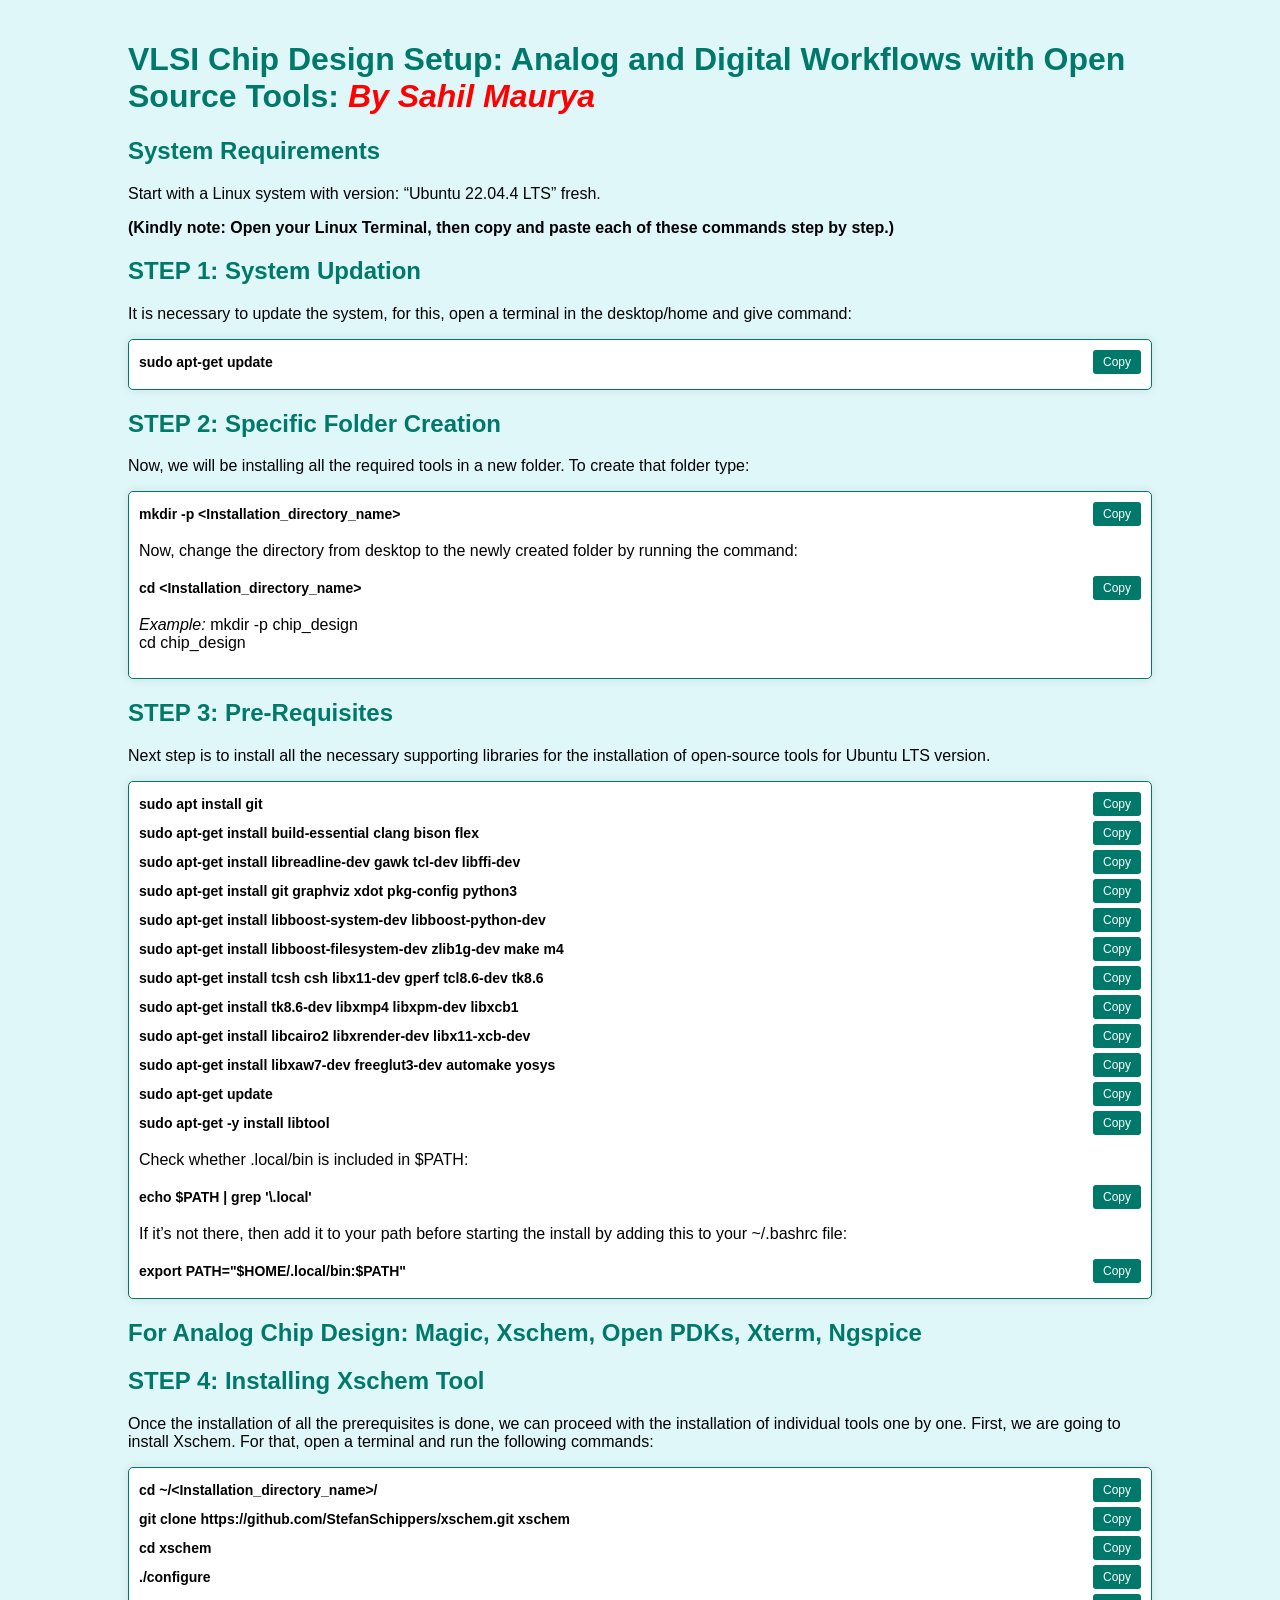
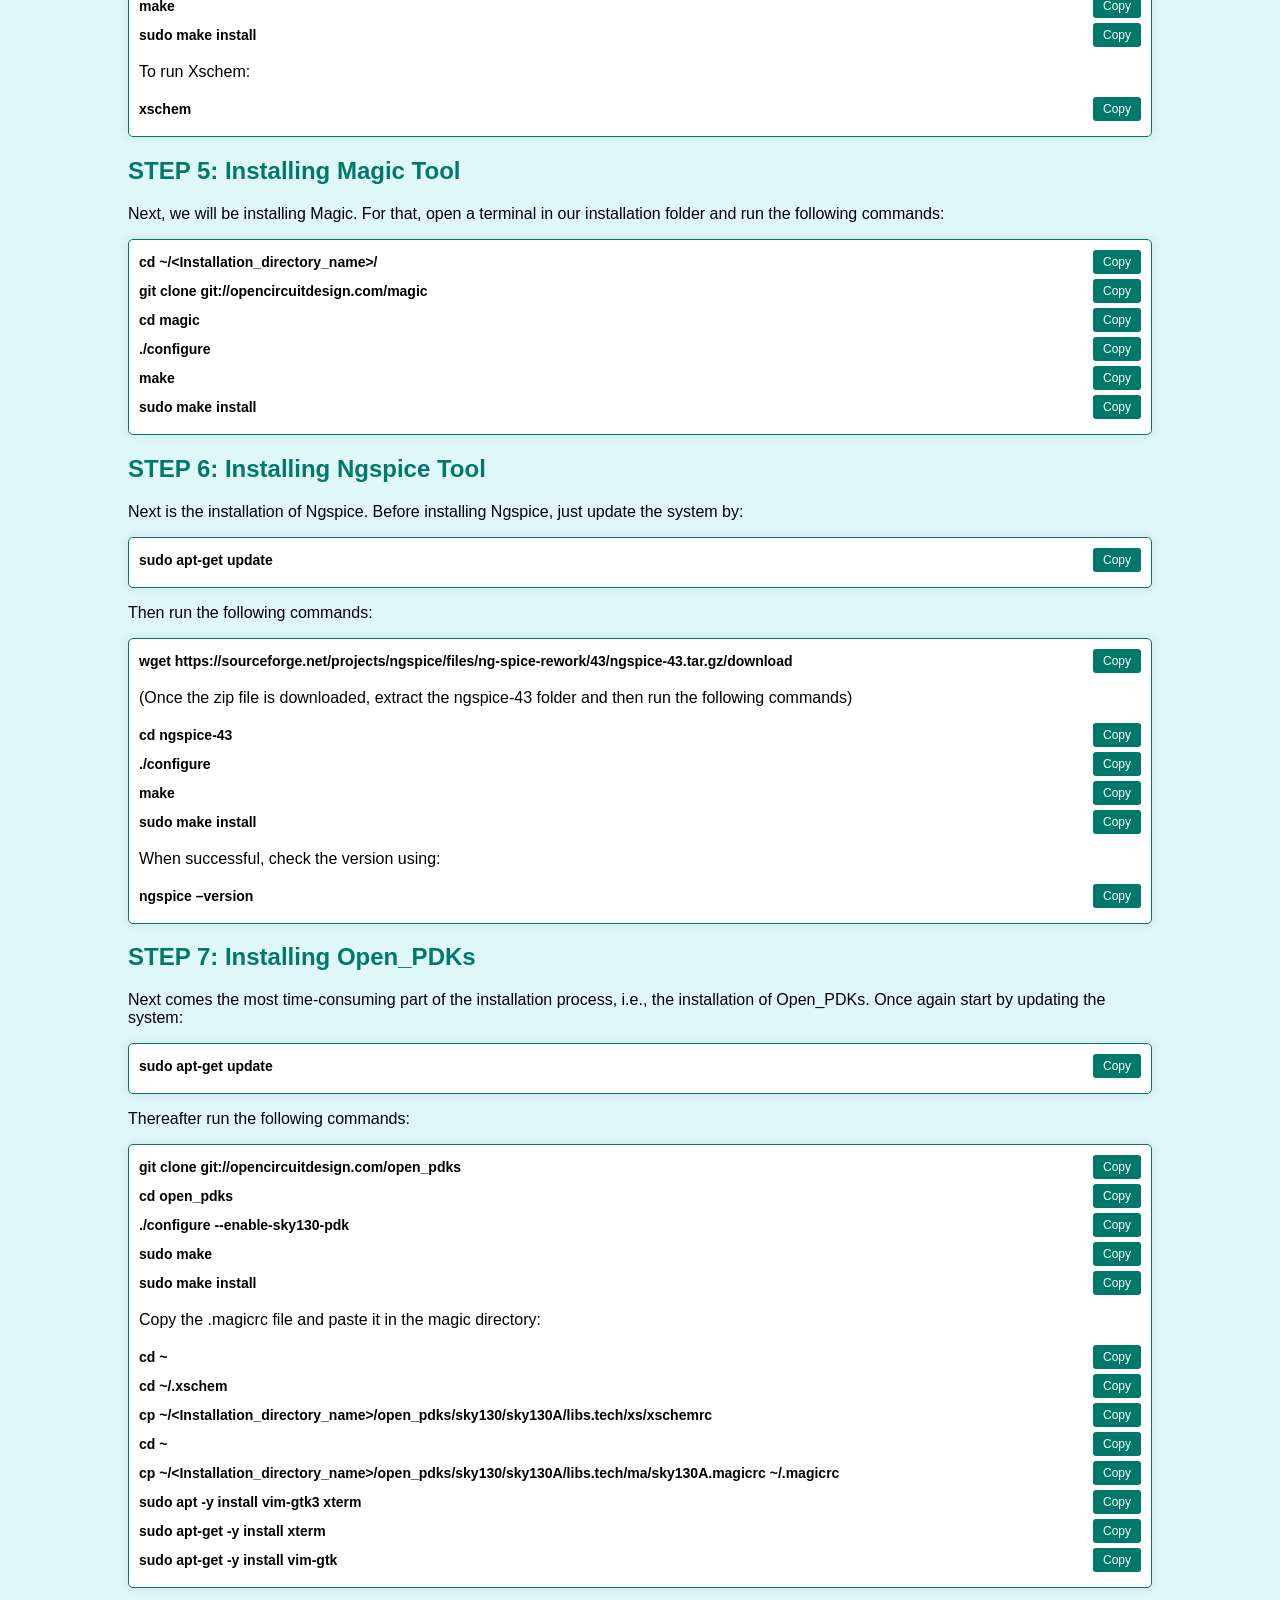
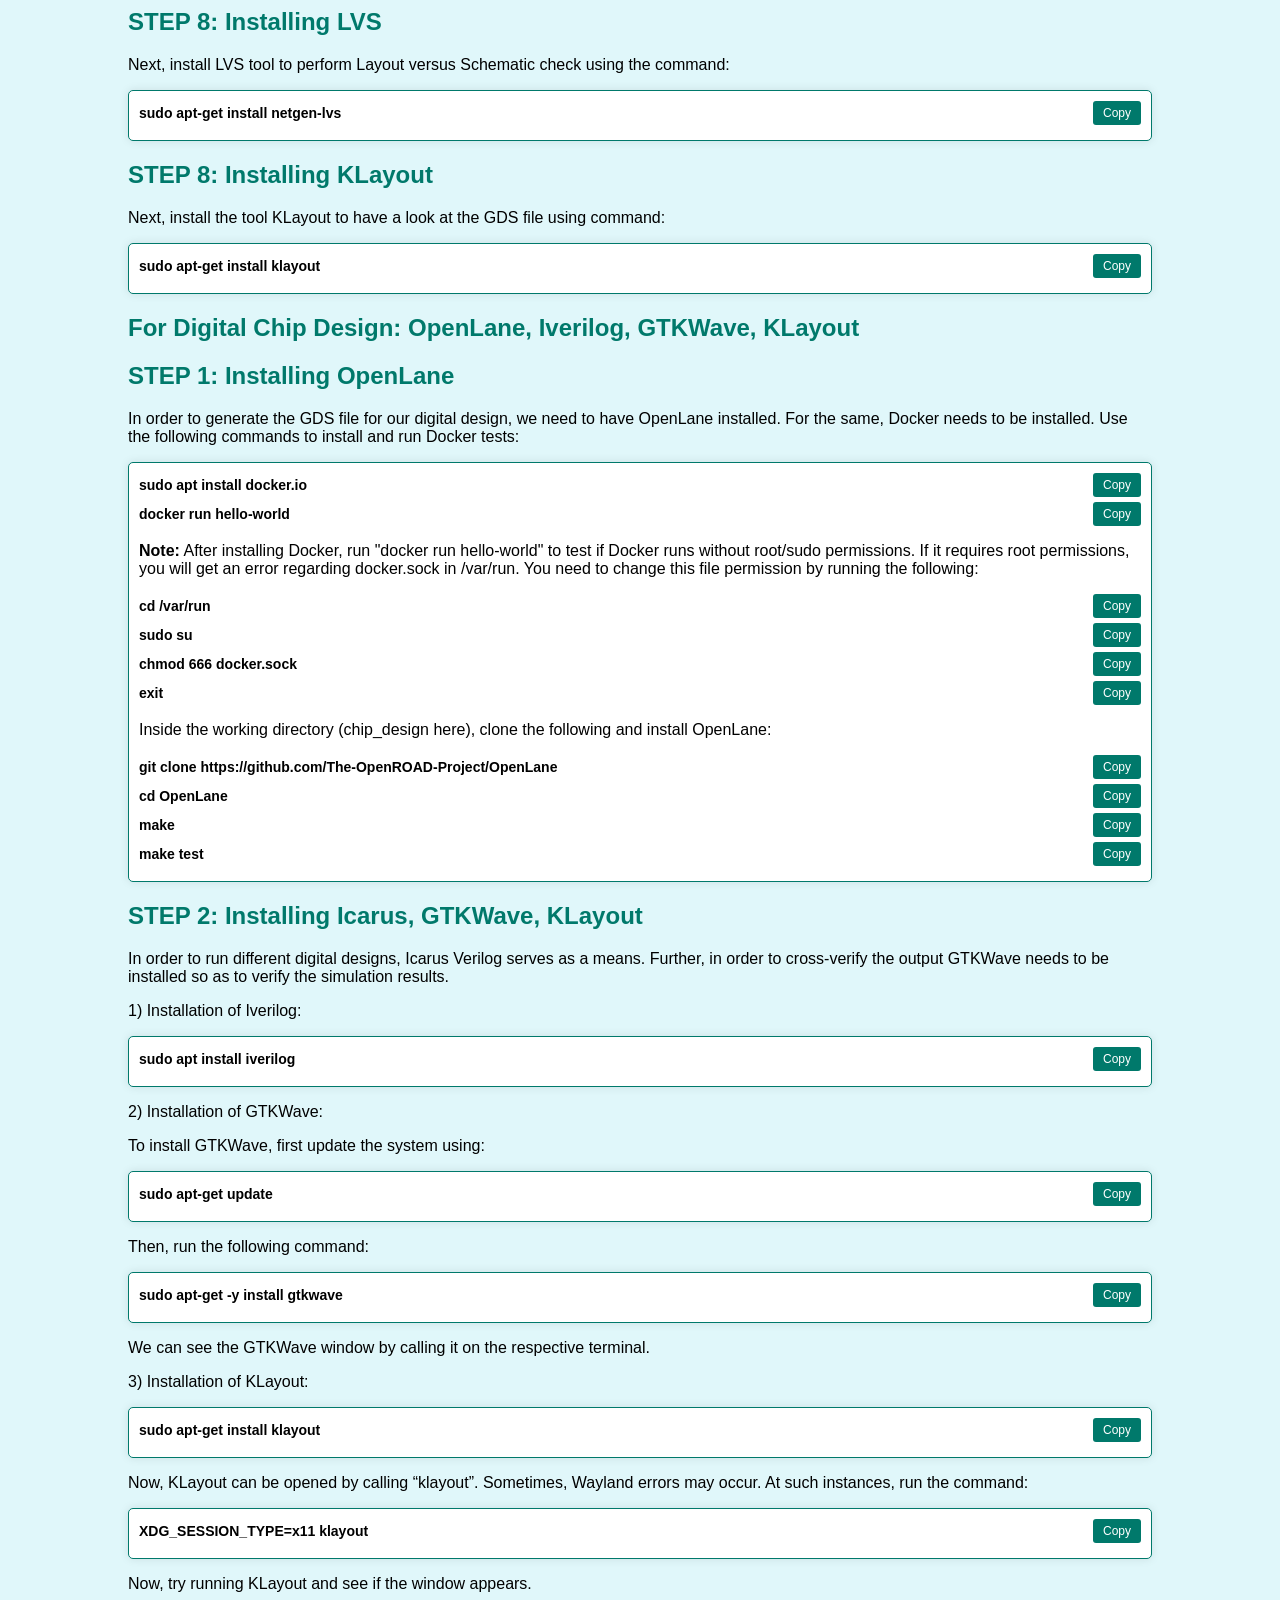
==== ChipDesign.html @ af1f770e "Add files via upload Signed-off-by: SAHIL MAURYA <120248215+sahilmaurya007@users.noreply.github.com>" ====
<!DOCTYPE html>
<html lang="en">
<head>
    <meta charset="UTF-8">
    <meta name="viewport" content="width=device-width, initial-scale=1.0">
    <title>Setup Instructions</title>
    <style>
        body {
            font-family: Arial, sans-serif;
            background-color: #e0f7fa; /* Light blue background */
            color: #000;
            margin: 0;
            padding: 0;
        }
        .container {
            width: 80%;
            margin: auto;
            padding: 20px;
        }
        h1, h2 {
            color: #00796b; /* Darker blue-green for headings */
        }
        .blackbox {
            background-color: #ffffff; /* White background for commands */
            border: 1px solid #00796b;
            border-radius: 5px;
            padding: 10px;
            margin: 10px 0;
            box-shadow: 0 0 10px rgba(0,0,0,0.1);
        }
        .command-line {
            display: flex;
            align-items: center;
            margin-bottom: 5px;
        }
        .command-line span {
            flex: 1;
            font-size: 14px; /* Font size of the commands */
        }
        .copy-btn {
            background-color: #00796b; /* Button color */
            color: #fff;
            border: none;
            border-radius: 3px;
            padding: 5px 10px;
            cursor: pointer;
            font-size: 12px;
        }
        .copy-btn:hover {
            background-color: #004d40; /* Darker blue-green on hover */
        }
    </style>
</head>
<body>
  <div class="container">
    <h1>VLSI Chip Design Setup: Analog and Digital Workflows with Open Source Tools: <span style="color: red; font-style: italic; font-weight: bold;">By Sahil Maurya</span></h1>

    <h2>System Requirements</h2>
    <p>Start with a Linux system with version: “Ubuntu 22.04.4 LTS” fresh.</p>
    <p><strong>(Kindly note: Open your Linux Terminal, then copy and paste each of these commands step by step.)</strong></p>

    <h2>STEP 1: System Updation</h2>
    <p>It is necessary to update the system, for this, open a terminal in the desktop/home and give command:</p>
    <div class="blackbox">
        <div class="command-line">
            <span><strong>sudo apt-get update</strong></span>
            <button class="copy-btn" onclick="copyToClipboard('sudo apt-get update')">Copy</button>
        </div>
    </div>

    <h2>STEP 2: Specific Folder Creation</h2>
    <p>Now, we will be installing all the required tools in a new folder. To create that folder type:</p>
    <div class="blackbox">
        <div class="command-line">
            <span><strong>mkdir -p &lt;Installation_directory_name&gt;</strong></span>
            <button class="copy-btn" onclick="copyToClipboard('mkdir -p &lt;Installation_directory_name&gt;')">Copy</button>
        </div>
        <p>Now, change the directory from desktop to the newly created folder by running the command:</p>
        <div class="command-line">
            <span><strong>cd &lt;Installation_directory_name&gt;</strong></span>
            <button class="copy-btn" onclick="copyToClipboard('cd &lt;Installation_directory_name&gt;')">Copy</button>
        </div>
        <p><em>Example:</em> mkdir -p chip_design<br>cd chip_design</p>
    </div>

    <h2>STEP 3: Pre-Requisites</h2>
    <p>Next step is to install all the necessary supporting libraries for the installation of open-source tools for Ubuntu LTS version.</p>
    <div class="blackbox">
        <div class="command-line">
            <span><strong>sudo apt install git</strong></span>
            <button class="copy-btn" onclick="copyToClipboard('sudo apt install git')">Copy</button>
        </div>
        <div class="command-line">
            <span><strong>sudo apt-get install build-essential clang bison flex</strong></span>
            <button class="copy-btn" onclick="copyToClipboard('sudo apt-get install build-essential clang bison flex')">Copy</button>
        </div>
        <div class="command-line">
            <span><strong>sudo apt-get install libreadline-dev gawk tcl-dev libffi-dev</strong></span>
            <button class="copy-btn" onclick="copyToClipboard('sudo apt-get install libreadline-dev gawk tcl-dev libffi-dev')">Copy</button>
        </div>
        <div class="command-line">
            <span><strong>sudo apt-get install git graphviz xdot pkg-config python3</strong></span>
            <button class="copy-btn" onclick="copyToClipboard('sudo apt-get install git graphviz xdot pkg-config python3')">Copy</button>
        </div>
        <div class="command-line">
            <span><strong>sudo apt-get install libboost-system-dev libboost-python-dev</strong></span>
            <button class="copy-btn" onclick="copyToClipboard('sudo apt-get install libboost-system-dev libboost-python-dev')">Copy</button>
        </div>
        <div class="command-line">
            <span><strong>sudo apt-get install libboost-filesystem-dev zlib1g-dev make m4</strong></span>
            <button class="copy-btn" onclick="copyToClipboard('sudo apt-get install libboost-filesystem-dev zlib1g-dev make m4')">Copy</button>
        </div>
        <div class="command-line">
            <span><strong>sudo apt-get install tcsh csh libx11-dev gperf tcl8.6-dev tk8.6</strong></span>
            <button class="copy-btn" onclick="copyToClipboard('sudo apt-get install tcsh csh libx11-dev gperf tcl8.6-dev tk8.6')">Copy</button>
        </div>
        <div class="command-line">
            <span><strong>sudo apt-get install tk8.6-dev libxmp4 libxpm-dev libxcb1</strong></span>
            <button class="copy-btn" onclick="copyToClipboard('sudo apt-get install tk8.6-dev libxmp4 libxpm-dev libxcb1')">Copy</button>
        </div>
        <div class="command-line">
            <span><strong>sudo apt-get install libcairo2 libxrender-dev libx11-xcb-dev</strong></span>
            <button class="copy-btn" onclick="copyToClipboard('sudo apt-get install libcairo2 libxrender-dev libx11-xcb-dev')">Copy</button>
        </div>
        <div class="command-line">
            <span><strong>sudo apt-get install libxaw7-dev freeglut3-dev automake yosys</strong></span>
            <button class="copy-btn" onclick="copyToClipboard('sudo apt-get install libxaw7-dev freeglut3-dev automake yosys')">Copy</button>
        </div>
        <div class="command-line">
            <span><strong>sudo apt-get update</strong></span>
            <button class="copy-btn" onclick="copyToClipboard('sudo apt-get update')">Copy</button>
        </div>
        <div class="command-line">
            <span><strong>sudo apt-get -y install libtool</strong></span>
            <button class="copy-btn" onclick="copyToClipboard('sudo apt-get -y install libtool')">Copy</button>
        </div>
        <p>Check whether .local/bin is included in $PATH:</p>
        <div class="command-line">
            <span><strong>echo $PATH | grep '\.local'</strong></span>
            <button class="copy-btn" onclick="copyToClipboard('echo $PATH | grep \'\\.local\'')">Copy</button>
        </div>
        <p>If it’s not there, then add it to your path before starting the install by adding this to your ~/.bashrc file:</p>
        <div class="command-line">
            <span><strong>export PATH="$HOME/.local/bin:$PATH"</strong></span>
            <button class="copy-btn" onclick="copyToClipboard('export PATH="$HOME/.local/bin:$PATH"')">Copy</button>
        </div>
    </div>

    <h2>For Analog Chip Design: Magic, Xschem, Open PDKs, Xterm, Ngspice</h2>

    <h2>STEP 4: Installing Xschem Tool</h2>
    <p>Once the installation of all the prerequisites is done, we can proceed with the installation of individual tools one by one. First, we are going to install Xschem. For that, open a terminal and run the following commands:</p>
    <div class="blackbox">
        <div class="command-line">
            <span><strong>cd ~/&lt;Installation_directory_name&gt;/</strong></span>
            <button class="copy-btn" onclick="copyToClipboard('cd ~/&lt;Installation_directory_name&gt;/')">Copy</button>
        </div>
        <div class="command-line">
            <span><strong>git clone https://github.com/StefanSchippers/xschem.git xschem</strong></span>
            <button class="copy-btn" onclick="copyToClipboard('git clone https://github.com/StefanSchippers/xschem.git xschem')">Copy</button>
        </div>
        <div class="command-line">
            <span><strong>cd xschem</strong></span>
            <button class="copy-btn" onclick="copyToClipboard('cd xschem')">Copy</button>
        </div>
        <div class="command-line">
            <span><strong>./configure</strong></span>
            <button class="copy-btn" onclick="copyToClipboard('./configure')">Copy</button>
        </div>
        <div class="command-line">
            <span><strong>make</strong></span>
            <button class="copy-btn" onclick="copyToClipboard('make')">Copy</button>
        </div>
        <div class="command-line">
            <span><strong>sudo make install</strong></span>
            <button class="copy-btn" onclick="copyToClipboard('sudo make install')">Copy</button>
        </div>
        <p>To run Xschem:</p>
        <div class="command-line">
            <span><strong>xschem</strong></span>
            <button class="copy-btn" onclick="copyToClipboard('xschem')">Copy</button>
        </div>
    </div>

    <h2>STEP 5: Installing Magic Tool</h2>
    <p>Next, we will be installing Magic. For that, open a terminal in our installation folder and run the following commands:</p>
    <div class="blackbox">
        <div class="command-line">
            <span><strong>cd ~/&lt;Installation_directory_name&gt;/</strong></span>
            <button class="copy-btn" onclick="copyToClipboard('cd ~/&lt;Installation_directory_name&gt;/')">Copy</button>
        </div>
        <div class="command-line">
            <span><strong>git clone git://opencircuitdesign.com/magic</strong></span>
            <button class="copy-btn" onclick="copyToClipboard('git clone git://opencircuitdesign.com/magic')">Copy</button>
        </div>
        <div class="command-line">
            <span><strong>cd magic</strong></span>
            <button class="copy-btn" onclick="copyToClipboard('cd magic')">Copy</button>
        </div>
        <div class="command-line">
            <span><strong>./configure</strong></span>
            <button class="copy-btn" onclick="copyToClipboard('./configure')">Copy</button>
        </div>
        <div class="command-line">
            <span><strong>make</strong></span>
            <button class="copy-btn" onclick="copyToClipboard('make')">Copy</button>
        </div>
        <div class="command-line">
            <span><strong>sudo make install</strong></span>
            <button class="copy-btn" onclick="copyToClipboard('sudo make install')">Copy</button>
        </div>
    </div>

    <h2>STEP 6: Installing Ngspice Tool</h2>
    <p>Next is the installation of Ngspice. Before installing Ngspice, just update the system by:</p>
    <div class="blackbox">
        <div class="command-line">
            <span><strong>sudo apt-get update</strong></span>
            <button class="copy-btn" onclick="copyToClipboard('sudo apt-get update')">Copy</button>
        </div>
    </div>
    <p>Then run the following commands:</p>
    <div class="blackbox">
        <div class="command-line">
            <span><strong>wget https://sourceforge.net/projects/ngspice/files/ng-spice-rework/43/ngspice-43.tar.gz/download</strong></span>
            <button class="copy-btn" onclick="copyToClipboard('wget https://sourceforge.net/projects/ngspice/files/ng-spice-rework/43/ngspice-43.tar.gz/download')">Copy</button>
        </div>
        <p>(Once the zip file is downloaded, extract the ngspice-43 folder and then run the following commands)</p>
        <div class="command-line">
            <span><strong>cd ngspice-43</strong></span>
            <button class="copy-btn" onclick="copyToClipboard('cd ngspice-43')">Copy</button>
        </div>
        <div class="command-line">
            <span><strong>./configure</strong></span>
            <button class="copy-btn" onclick="copyToClipboard('./configure')">Copy</button>
        </div>
        <div class="command-line">
            <span><strong>make</strong></span>
            <button class="copy-btn" onclick="copyToClipboard('make')">Copy</button>
        </div>
        <div class="command-line">
            <span><strong>sudo make install</strong></span>
            <button class="copy-btn" onclick="copyToClipboard('sudo make install')">Copy</button>
        </div>
        <p>When successful, check the version using:</p>
        <div class="command-line">
            <span><strong>ngspice –version</strong></span>
            <button class="copy-btn" onclick="copyToClipboard('ngspice –version')">Copy</button>
        </div>
    </div>

    <h2>STEP 7: Installing Open_PDKs</h2>
    <p>Next comes the most time-consuming part of the installation process, i.e., the installation of Open_PDKs. Once again start by updating the system:</p>
    <div class="blackbox">
        <div class="command-line">
            <span><strong>sudo apt-get update</strong></span>
            <button class="copy-btn" onclick="copyToClipboard('sudo apt-get update')">Copy</button>
        </div>
    </div>
    <p>Thereafter run the following commands:</p>
    <div class="blackbox">
        <div class="command-line">
            <span><strong>git clone git://opencircuitdesign.com/open_pdks</strong></span>
            <button class="copy-btn" onclick="copyToClipboard('git clone git://opencircuitdesign.com/open_pdks')">Copy</button>
        </div>
        <div class="command-line">
            <span><strong>cd open_pdks</strong></span>
            <button class="copy-btn" onclick="copyToClipboard('cd open_pdks')">Copy</button>
        </div>
        <div class="command-line">
            <span><strong>./configure --enable-sky130-pdk</strong></span>
            <button class="copy-btn" onclick="copyToClipboard('./configure --enable-sky130-pdk')">Copy</button>
        </div>
        <div class="command-line">
            <span><strong>sudo make</strong></span>
            <button class="copy-btn" onclick="copyToClipboard('sudo make')">Copy</button>
        </div>
        <div class="command-line">
            <span><strong>sudo make install</strong></span>
            <button class="copy-btn" onclick="copyToClipboard('sudo make install')">Copy</button>
        </div>
        <p>Copy the .magicrc file and paste it in the magic directory:</p>
        <div class="command-line">
            <span><strong>cd ~</strong></span>
            <button class="copy-btn" onclick="copyToClipboard('cd ~')">Copy</button>
        </div>
        <div class="command-line">
            <span><strong>cd ~/.xschem</strong></span>
            <button class="copy-btn" onclick="copyToClipboard('cd ~/.xschem')">Copy</button>
        </div>
        <div class="command-line">
            <span><strong>cp ~/&lt;Installation_directory_name&gt;/open_pdks/sky130/sky130A/libs.tech/xs/xschemrc</strong></span>
            <button class="copy-btn" onclick="copyToClipboard('cp ~/&lt;Installation_directory_name&gt;/open_pdks/sky130/sky130A/libs.tech/xs/xschemrc')">Copy</button>
        </div>
        <div class="command-line">
            <span><strong>cd ~</strong></span>
            <button class="copy-btn" onclick="copyToClipboard('cd ~')">Copy</button>
        </div>
        <div class="command-line">
            <span><strong>cp ~/&lt;Installation_directory_name&gt;/open_pdks/sky130/sky130A/libs.tech/ma/sky130A.magicrc ~/.magicrc</strong></span>
            <button class="copy-btn" onclick="copyToClipboard('cp ~/&lt;Installation_directory_name&gt;/open_pdks/sky130/sky130A/libs.tech/ma/sky130A.magicrc ~/.magicrc')">Copy</button>
        </div>
        <div class="command-line">
            <span><strong>sudo apt -y install vim-gtk3 xterm</strong></span>
            <button class="copy-btn" onclick="copyToClipboard('sudo apt -y install vim-gtk3 xterm')">Copy</button>
        </div>
        <div class="command-line">
            <span><strong>sudo apt-get -y install xterm</strong></span>
            <button class="copy-btn" onclick="copyToClipboard('sudo apt-get -y install xterm')">Copy</button>
        </div>
        <div class="command-line">
            <span><strong>sudo apt-get -y install vim-gtk</strong></span>
            <button class="copy-btn" onclick="copyToClipboard('sudo apt-get -y install vim-gtk')">Copy</button>
        </div>
    </div>

    <h2>STEP 8: Installing LVS</h2>
    <p>Next, install LVS tool to perform Layout versus Schematic check using the command:</p>
    <div class="blackbox">
        <div class="command-line">
            <span><strong>sudo apt-get install netgen-lvs</strong></span>
            <button class="copy-btn" onclick="copyToClipboard('sudo apt-get install netgen-lvs')">Copy</button>
        </div>
    </div>

    <h2>STEP 8: Installing KLayout</h2>
    <p>Next, install the tool KLayout to have a look at the GDS file using command:</p>
    <div class="blackbox">
        <div class="command-line">
            <span><strong>sudo apt-get install klayout</strong></span>
            <button class="copy-btn" onclick="copyToClipboard('sudo apt-get install klayout')">Copy</button>
        </div>
    </div>

    <h2>For Digital Chip Design: OpenLane, Iverilog, GTKWave, KLayout</h2>

    <h2>STEP 1: Installing OpenLane</h2>
    <p>In order to generate the GDS file for our digital design, we need to have OpenLane installed. For the same, Docker needs to be installed. Use the following commands to install and run Docker tests:</p>
    <div class="blackbox">
        <div class="command-line">
            <span><strong>sudo apt install docker.io</strong></span>
            <button class="copy-btn" onclick="copyToClipboard('sudo apt install docker.io')">Copy</button>
        </div>
        <div class="command-line">
            <span><strong>docker run hello-world</strong></span>
            <button class="copy-btn" onclick="copyToClipboard('docker run hello-world')">Copy</button>
        </div>
        <p><strong>Note:</strong> After installing Docker, run "docker run hello-world" to test if Docker runs without root/sudo permissions. If it requires root permissions, you will get an error regarding docker.sock in /var/run. You need to change this file permission by running the following:</p>
        <div class="command-line">
            <span><strong>cd /var/run</strong></span>
            <button class="copy-btn" onclick="copyToClipboard('cd /var/run')">Copy</button>
        </div>
        <div class="command-line">
            <span><strong>sudo su</strong></span>
            <button class="copy-btn" onclick="copyToClipboard('sudo su')">Copy</button>
        </div>
        <div class="command-line">
            <span><strong>chmod 666 docker.sock</strong></span>
            <button class="copy-btn" onclick="copyToClipboard('chmod 666 docker.sock')">Copy</button>
        </div>
        <div class="command-line">
            <span><strong>exit</strong></span>
            <button class="copy-btn" onclick="copyToClipboard('exit')">Copy</button>
        </div>
        <p>Inside the working directory (chip_design here), clone the following and install OpenLane:</p>
        <div class="command-line">
            <span><strong>git clone https://github.com/The-OpenROAD-Project/OpenLane</strong></span>
            <button class="copy-btn" onclick="copyToClipboard('git clone https://github.com/The-OpenROAD-Project/OpenLane')">Copy</button>
        </div>
        <div class="command-line">
            <span><strong>cd OpenLane</strong></span>
            <button class="copy-btn" onclick="copyToClipboard('cd OpenLane')">Copy</button>
        </div>
        <div class="command-line">
            <span><strong>make</strong></span>
            <button class="copy-btn" onclick="copyToClipboard('make')">Copy</button>
        </div>
        <div class="command-line">
            <span><strong>make test</strong></span>
            <button class="copy-btn" onclick="copyToClipboard('make test')">Copy</button>
        </div>
    </div>

    <h2>STEP 2: Installing Icarus, GTKWave, KLayout</h2>
    <p>In order to run different digital designs, Icarus Verilog serves as a means. Further, in order to cross-verify the output GTKWave needs to be installed so as to verify the simulation results.</p>
    <p>1) Installation of Iverilog:</p>
    <div class="blackbox">
        <div class="command-line">
            <span><strong>sudo apt install iverilog</strong></span>
            <button class="copy-btn" onclick="copyToClipboard('sudo apt install iverilog')">Copy</button>
        </div>
    </div>
    <p>2) Installation of GTKWave:</p>
    <p>To install GTKWave, first update the system using:</p>
    <div class="blackbox">
        <div class="command-line">
            <span><strong>sudo apt-get update</strong></span>
            <button class="copy-btn" onclick="copyToClipboard('sudo apt-get update')">Copy</button>
        </div>
    </div>
    <p>Then, run the following command:</p>
    <div class="blackbox">
        <div class="command-line">
            <span><strong>sudo apt-get -y install gtkwave</strong></span>
            <button class="copy-btn" onclick="copyToClipboard('sudo apt-get -y install gtkwave')">Copy</button>
        </div>
    </div>
    <p>We can see the GTKWave window by calling it on the respective terminal.</p>
    <p>3) Installation of KLayout:</p>
    <div class="blackbox">
        <div class="command-line">
            <span><strong>sudo apt-get install klayout</strong></span>
            <button class="copy-btn" onclick="copyToClipboard('sudo apt-get install klayout')">Copy</button>
        </div>
    </div>
    <p>Now, KLayout can be opened by calling “klayout”. Sometimes, Wayland errors may occur. At such instances, run the command:</p>
    <div class="blackbox">
        <div class="command-line">
            <span><strong>XDG_SESSION_TYPE=x11 klayout</strong></span>
            <button class="copy-btn" onclick="copyToClipboard('XDG_SESSION_TYPE=x11 klayout')">Copy</button>
        </div>
    </div>
    <p>Now, try running KLayout and see if the window appears.</p>
  </div>

  <script>
    function copyToClipboard(text) {
        navigator.clipboard.writeText(text).then(() => {
            alert('Command copied to clipboard!');
        }, (err) => {
            console.error('Failed to copy text: ', err);
        });
    }
  </script>
</body>
</html>
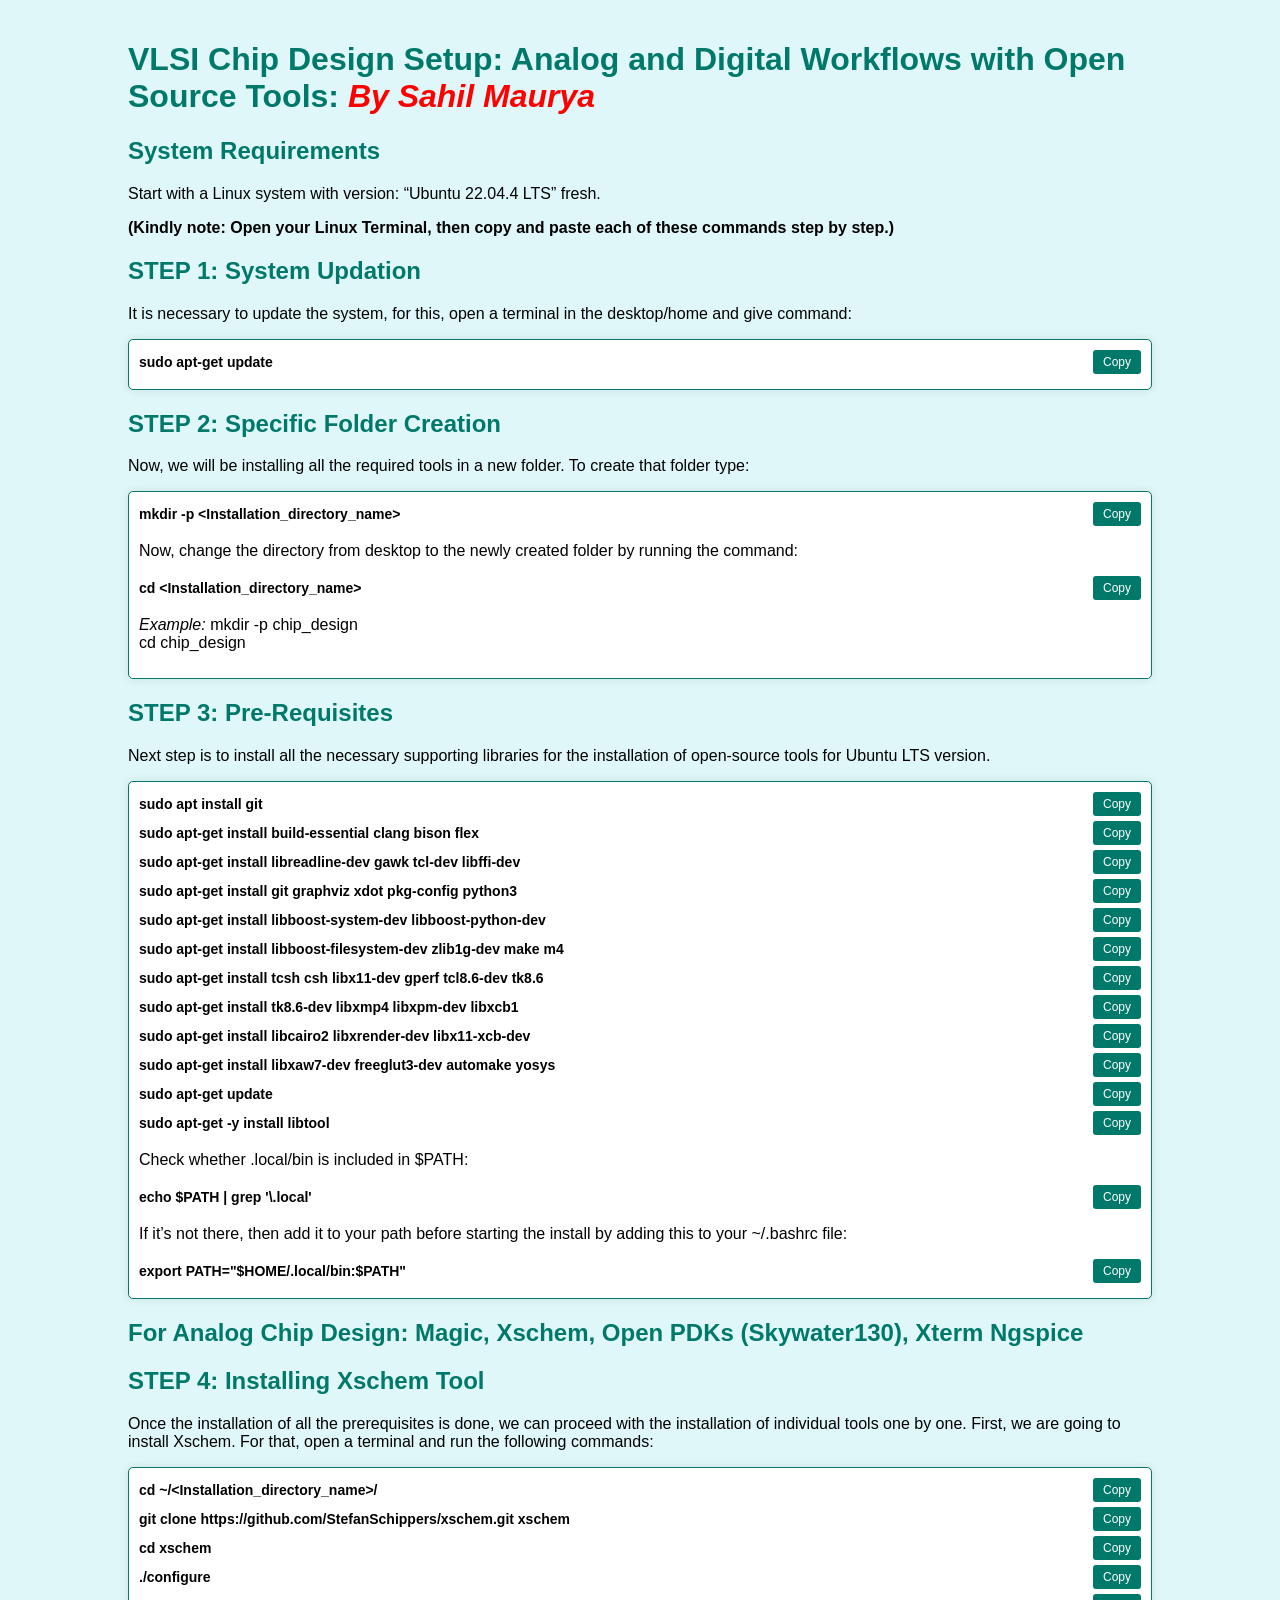
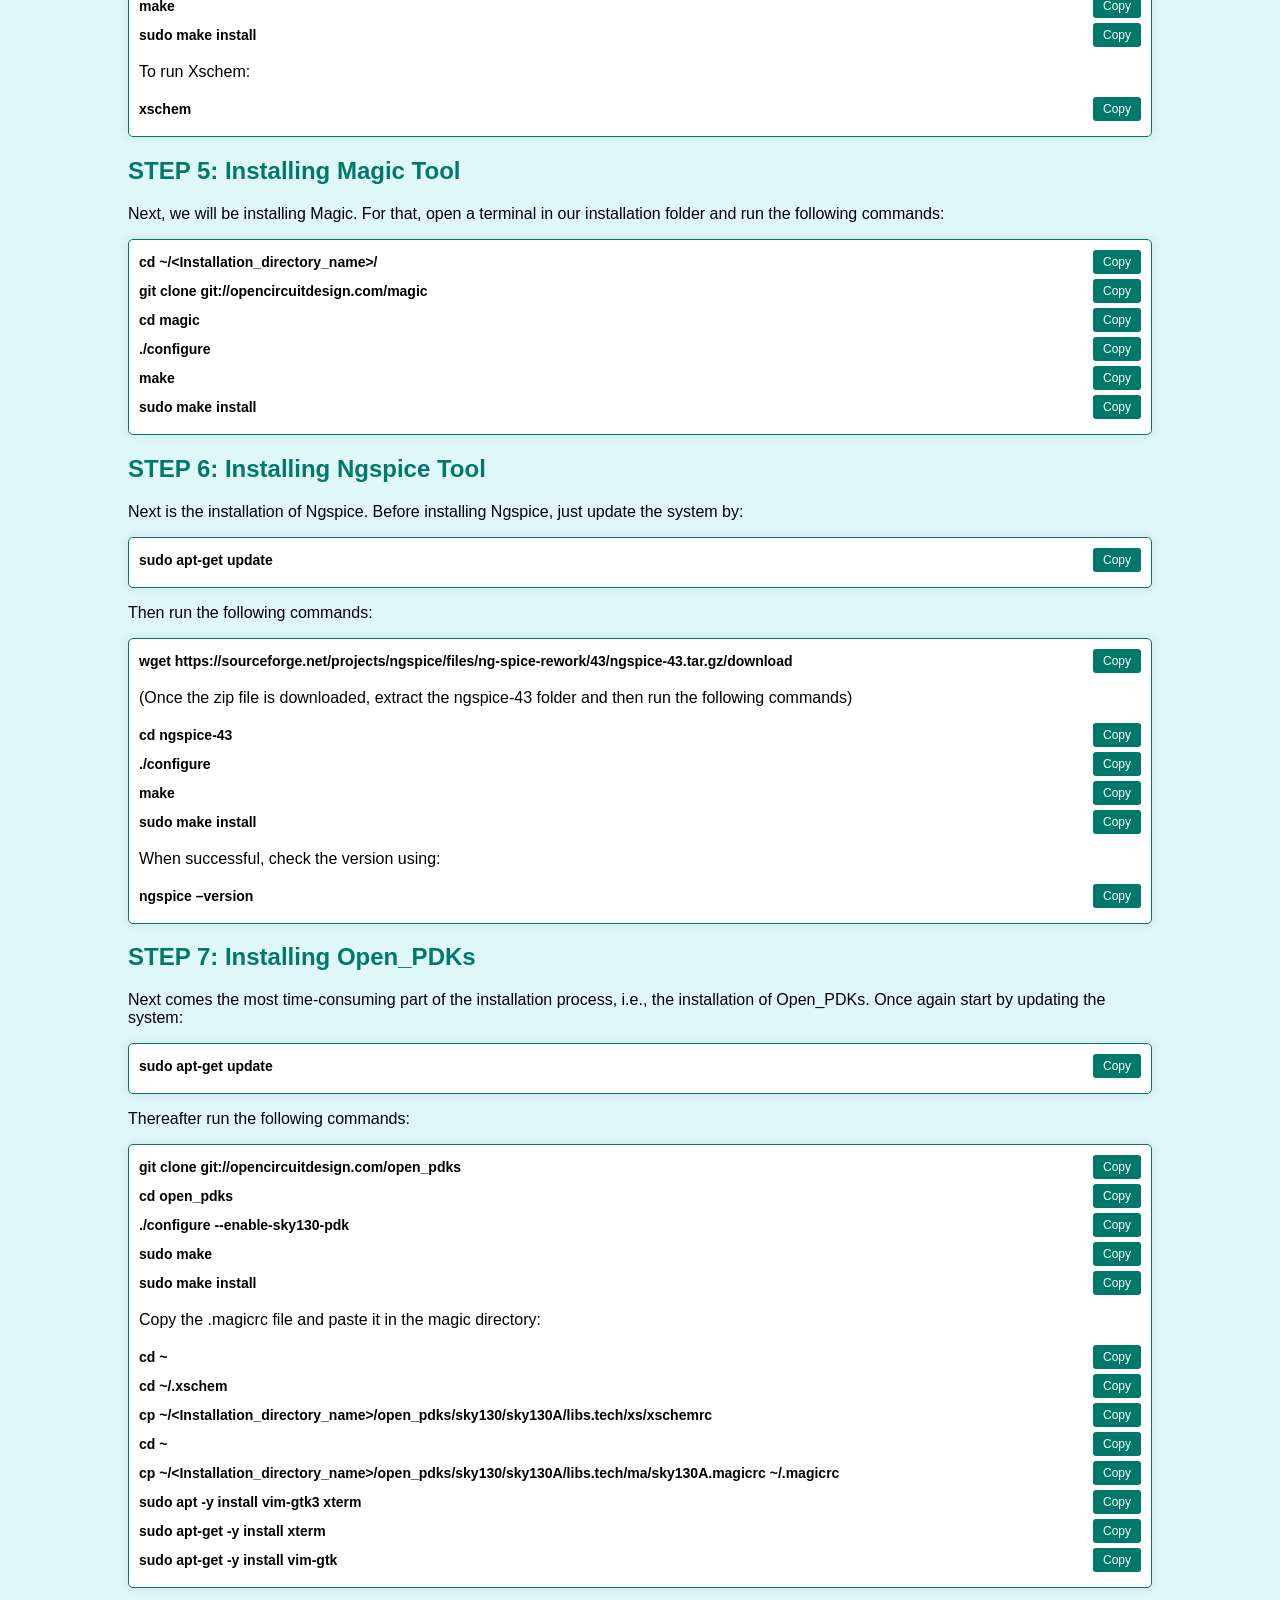
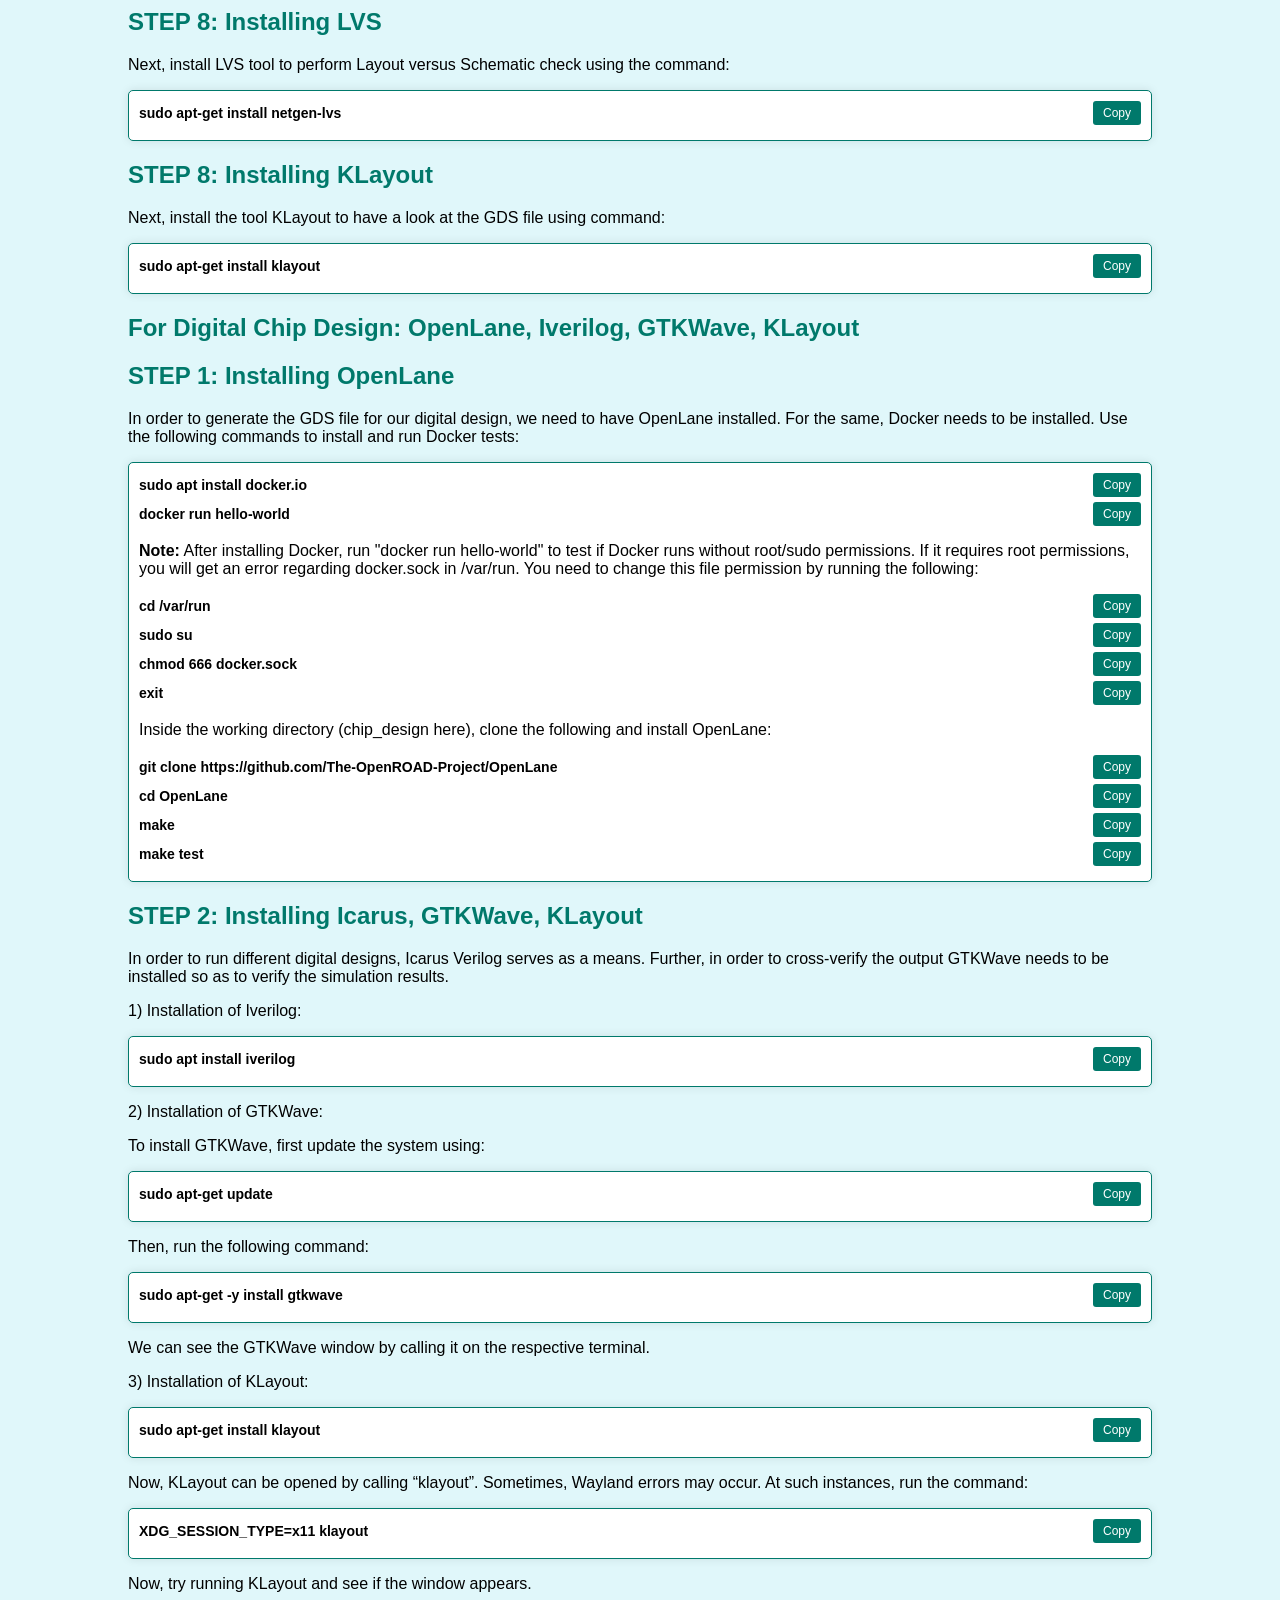
==== commit 3cb3f27e: "Update ChipDesign.html Signed-off-by: SAHIL MAURYA <120248215+sahilmaurya007@users.noreply.github.co" ====
--- a/ChipDesign.html
+++ b/ChipDesign.html
@@ -146,7 +146,7 @@
         </div>
     </div>
 
-    <h2>For Analog Chip Design: Magic, Xschem, Open PDKs, Xterm, Ngspice</h2>
+    <h2>For Analog Chip Design: Magic, Xschem, Open PDKs (Skywater130), Xterm Ngspice</h2>
 
     <h2>STEP 4: Installing Xschem Tool</h2>
     <p>Once the installation of all the prerequisites is done, we can proceed with the installation of individual tools one by one. First, we are going to install Xschem. For that, open a terminal and run the following commands:</p>
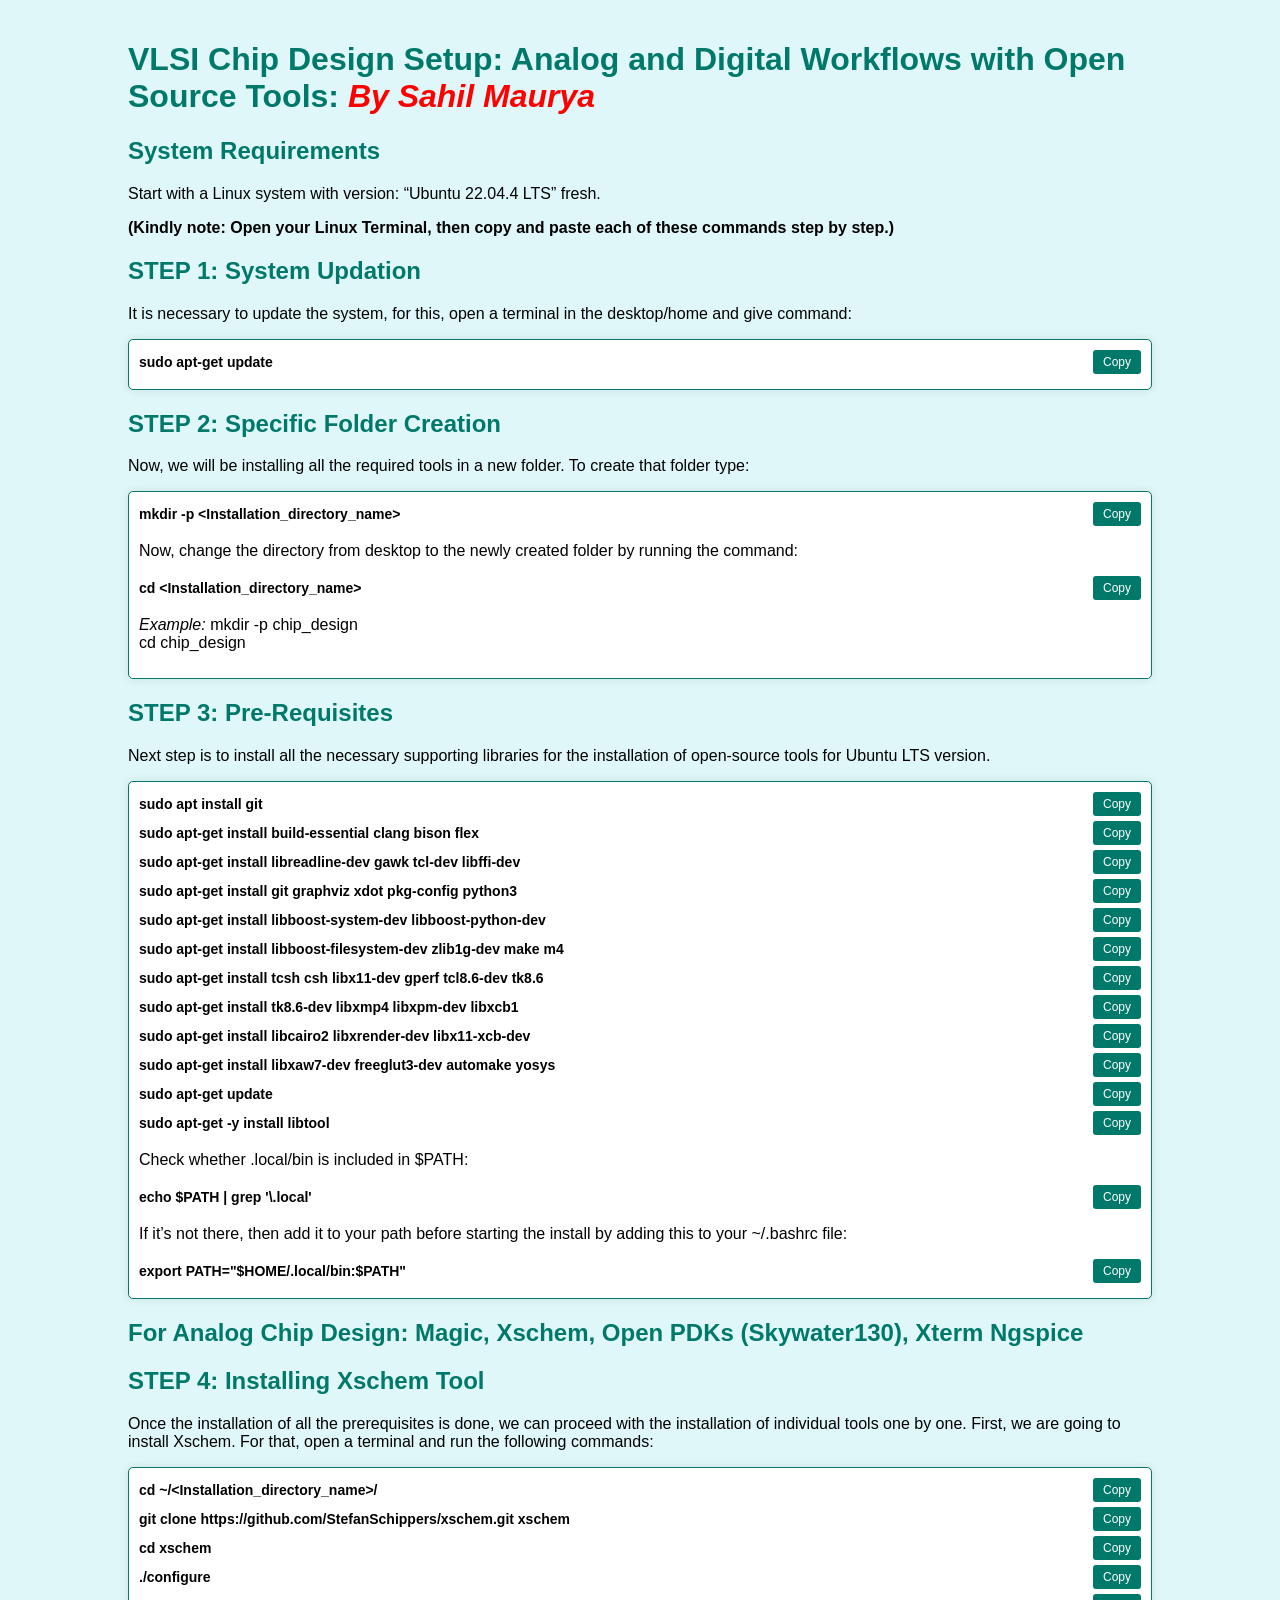
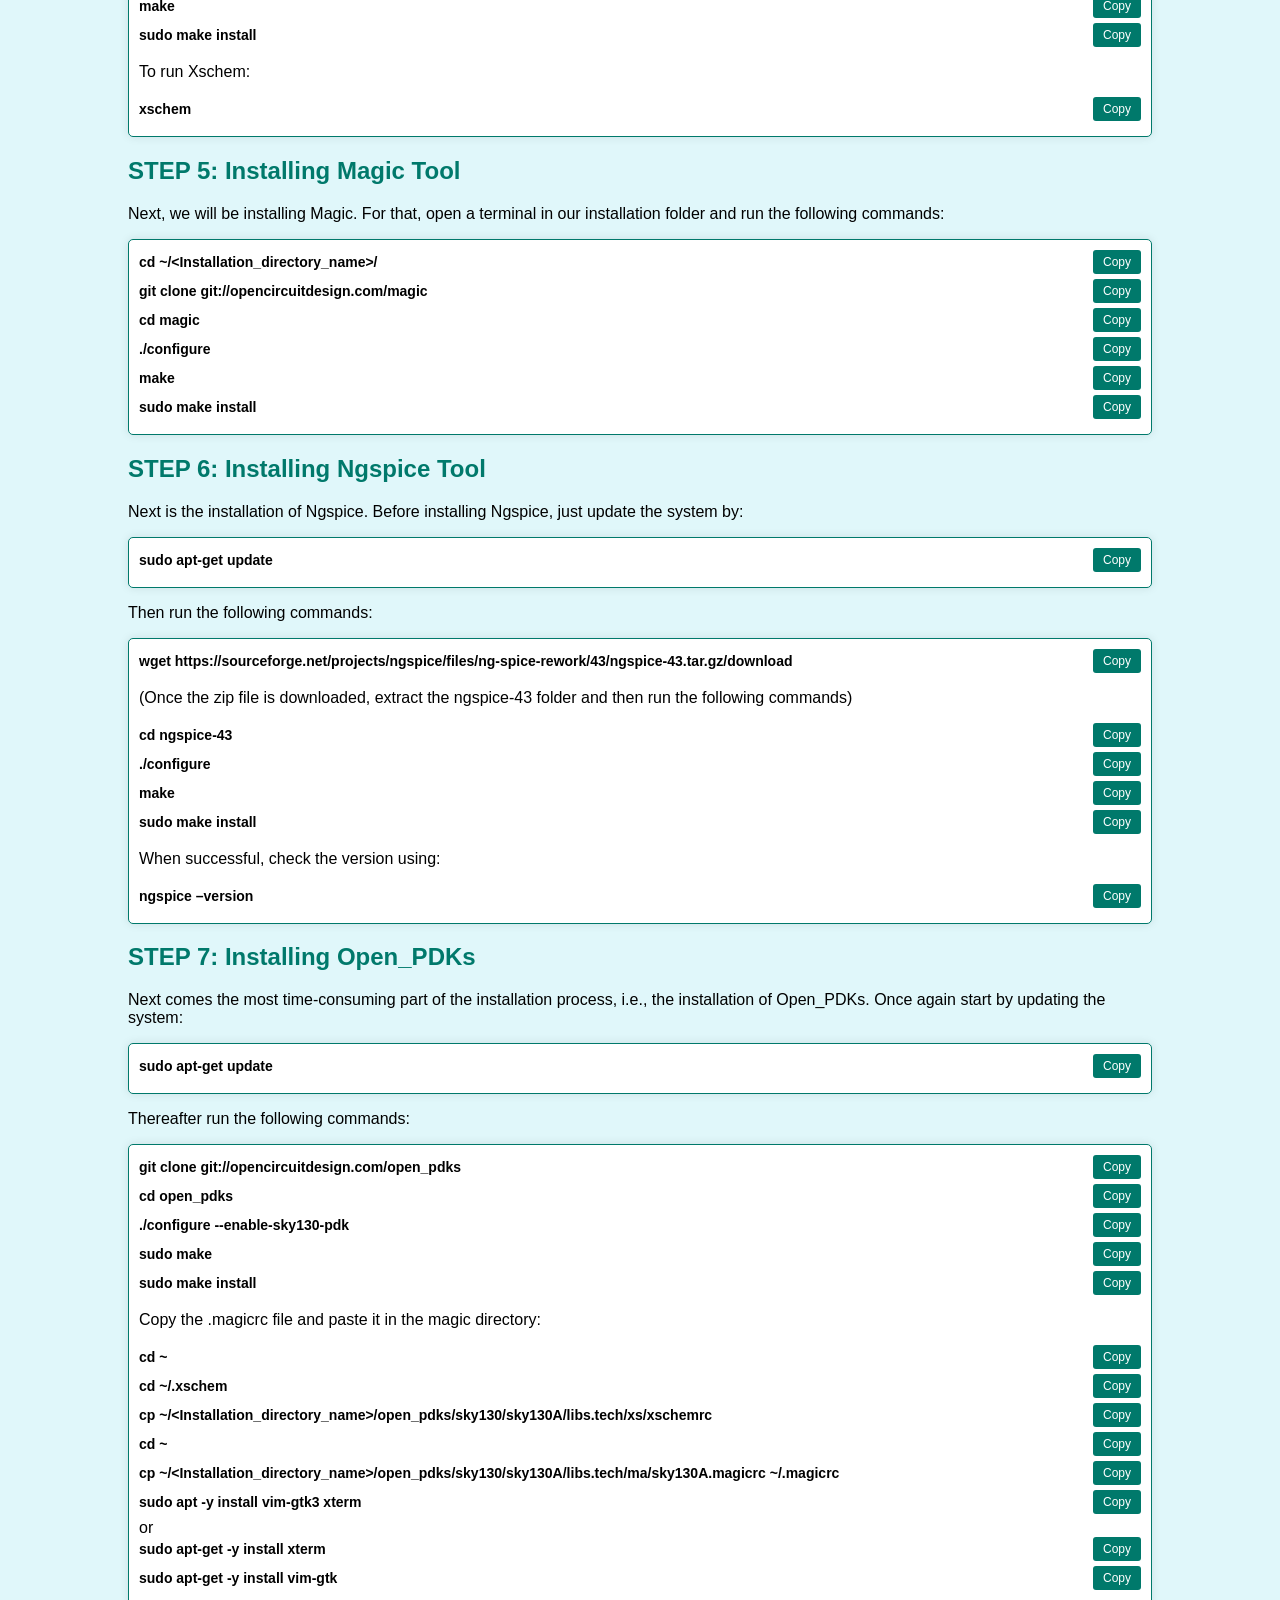
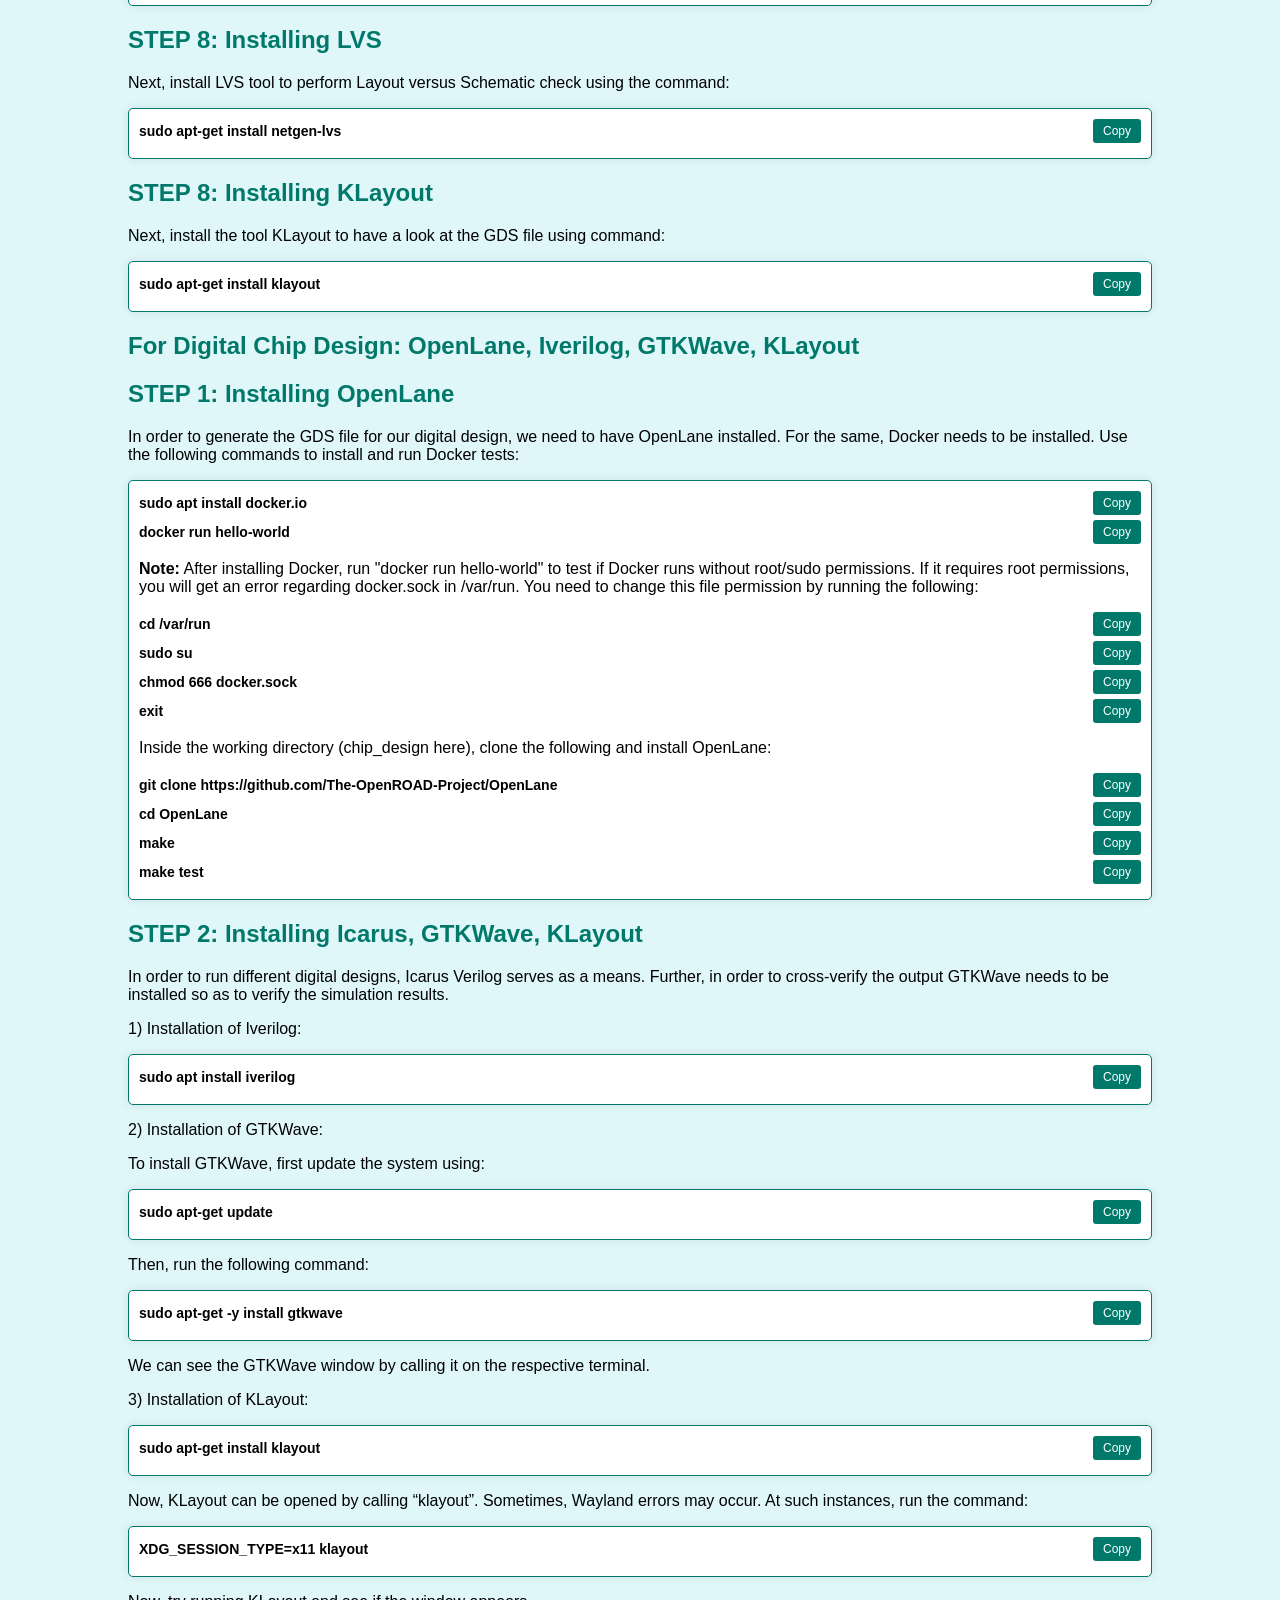
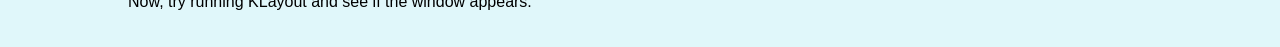
==== commit b179a889: "Update ChipDesign.html Signed-off-by: SAHIL MAURYA <120248215+sahilmaurya007@users.noreply.github.co" ====
--- a/ChipDesign.html
+++ b/ChipDesign.html
@@ -304,6 +304,7 @@
             <span><strong>sudo apt -y install vim-gtk3 xterm</strong></span>
             <button class="copy-btn" onclick="copyToClipboard('sudo apt -y install vim-gtk3 xterm')">Copy</button>
         </div>
+        or
         <div class="command-line">
             <span><strong>sudo apt-get -y install xterm</strong></span>
             <button class="copy-btn" onclick="copyToClipboard('sudo apt-get -y install xterm')">Copy</button>
